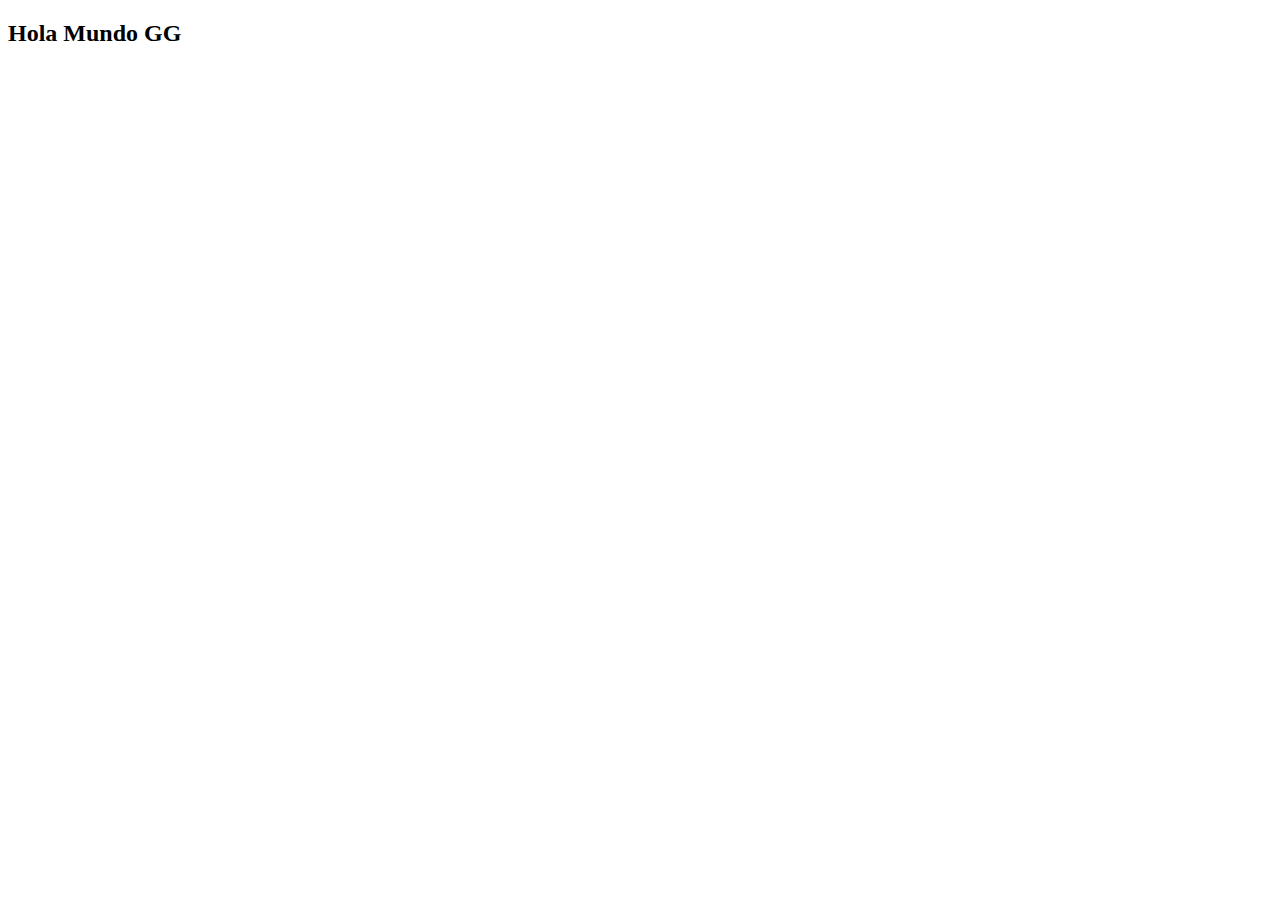
==== index.html @ 3be8c49d "primer commit en la rama main" ====
<!DOCTYPE html>
<html lang="en">
  <head>
    <meta charset="UTF-8" />
    <meta http-equiv="X-UA-Compatible" content="IE=edge" />
    <meta name="viewport" content="width=device-width, initial-scale=1.0" />
    <link rel="stylesheet" href="style.css" />
    <title>Document</title>
  </head>
  <body>
    <h2>Hola Mundo GG</h2>
  </body>
</html>
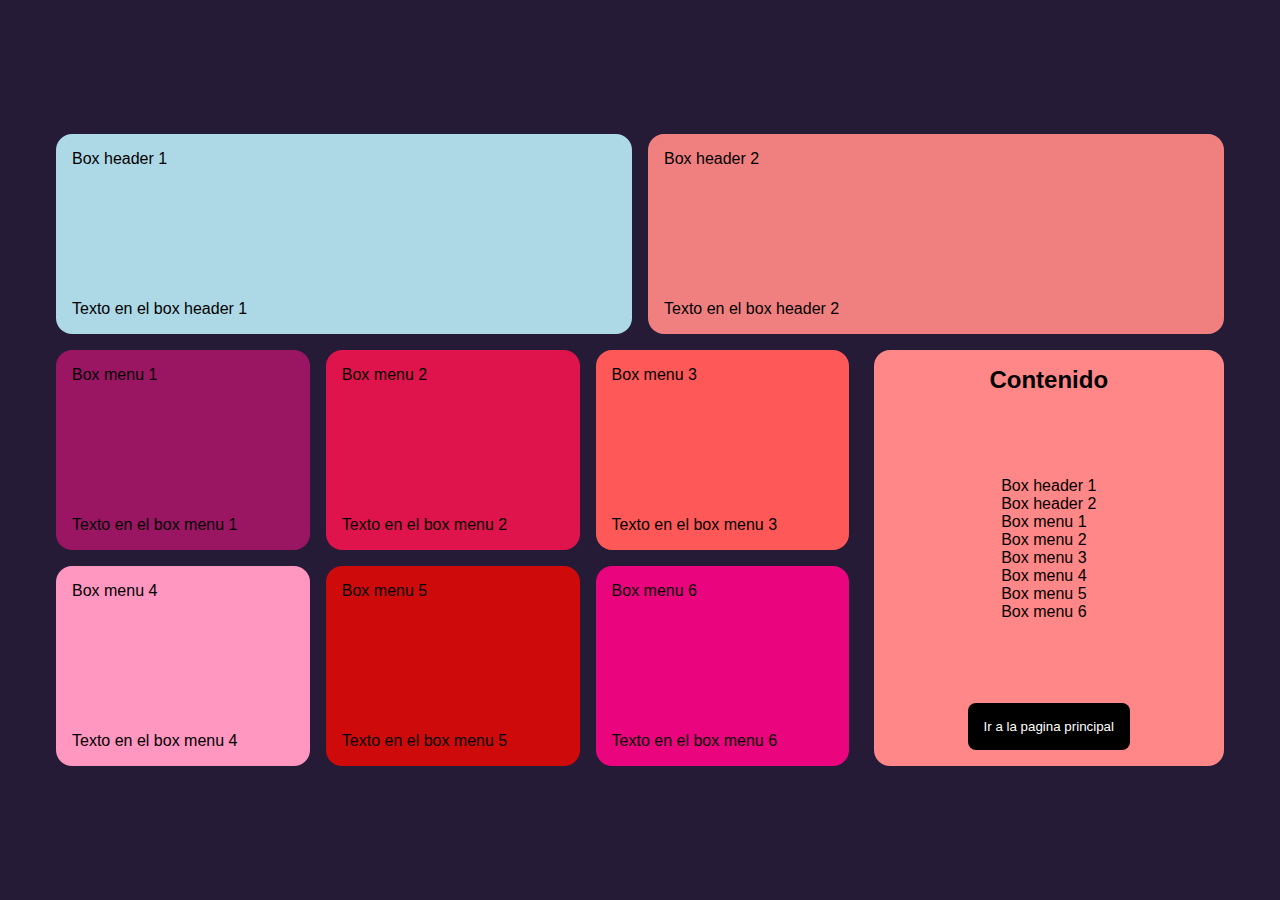
==== commit 1a6d1162: "refator" ====
--- a/index.html
+++ b/index.html
@@ -1,13 +1,71 @@
 <!DOCTYPE html>
 <html lang="en">
-  <head>
-    <meta charset="UTF-8" />
-    <meta http-equiv="X-UA-Compatible" content="IE=edge" />
-    <meta name="viewport" content="width=device-width, initial-scale=1.0" />
-    <link rel="stylesheet" href="style.css" />
-    <title>Document</title>
-  </head>
-  <body>
-    <h2>Hola Mundo GG</h2>
-  </body>
-</html>
+
+<head>
+    <meta charset="UTF-8">
+    <meta http-equiv="X-UA-Compatible" content="IE=edge">
+    <meta name="viewport" content="width=device-width, initial-scale=1.0">
+    <title>ejercicio de flex</title>
+    <link rel="stylesheet" href="./styles.css">
+</head>
+
+<body>
+    <div class="content_principal">
+        <div class="content_header">
+            <div class="box_header">
+                <P>Box header 1</P>
+                <p>Texto en el box header 1</p>
+            </div>
+            <div class="box_header">
+                <P>Box header 2</P>
+                <p>Texto en el box header 2</p>
+            </div>
+        </div>
+        <div class="content_main">
+            <div class="content_main-menu">
+                <div class="box_menu">
+                    <p>Box menu 1</p>
+                    <p>Texto en el box menu 1</p>
+                </div>
+                <div class="box_menu">
+                    <p>Box menu 2</p>
+                    <p>Texto en el box menu 2</p>
+                </div>
+                <div class="box_menu">
+                    <p>Box menu 3</p>
+                    <p>Texto en el box menu 3</p>
+                </div>
+                <div class="box_menu">
+                    <p>Box menu 4</p>
+                    <p>Texto en el box menu 4</p>
+                </div>
+                <div class="box_menu">
+                    <p>Box menu 5</p>
+                    <p>Texto en el box menu 5</p>
+                </div>
+                <div class="box_menu">
+                    <p>Box menu 6</p>
+                    <p>Texto en el box menu 6</p>
+                </div>
+            </div>
+            <div class="content_main_aside">
+                <h2>Contenido</h2>
+
+                <div>
+                    <p>Box header 1</p>
+                    <p>Box header 2</p>
+                    <p>Box menu 1</p>
+                    <p>Box menu 2</p>
+                    <p>Box menu 3</p>
+                    <p>Box menu 4</p>
+                    <p>Box menu 5</p>
+                    <p>Box menu 6</p>
+                </div>
+
+                <button>Ir a la pagina principal</button>
+            </div>
+        </div>
+    </div>
+</body>
+
+</html>--- a/styles.css
+++ b/styles.css
@@ -0,0 +1,165 @@
+* {
+    padding: 0;
+    margin: 0;
+    box-sizing: border-box;
+    font-family: Arial, "Helvetica Neue", Helvetica, sans-serif;
+}
+
+body {
+    background-color: #251b37;
+
+    display: flex;
+    align-items: center;
+    justify-content: center;
+
+    min-height: 100vh;
+}
+
+.content_principal {
+    width: 100%;
+    padding: 1rem;
+
+    display: flex;
+    flex-direction: column;
+    gap: 1rem;
+
+    max-width: 1200px;
+    margin: 0 auto;
+}
+
+.content_header {
+    display: flex;
+    flex-direction: column;
+    gap: 1rem;
+}
+
+.content_header .box_header {
+    padding: 1rem;
+    height: 200px;
+    border-radius: 1rem;
+
+    display: flex;
+    flex-direction: column;
+    justify-content: space-between;
+    /* align-items: center; */
+}
+
+.content_header .box_header:nth-child(1) {
+    background-color: lightblue;
+}
+
+.content_header .box_header:nth-child(2) {
+    background-color: lightcoral;
+}
+
+.content_main {
+    display: flex;
+    flex-direction: column;
+    gap: 1rem;
+}
+
+.content_main .content_main-menu {
+    display: flex;
+    flex-direction: column;
+    gap: 1rem;
+}
+
+.content_main .content_main-menu .box_menu {
+    padding: 1rem;
+    height: 200px;
+    border-radius: 1rem;
+
+    display: flex;
+    flex-direction: column;
+    justify-content: space-between;
+}
+
+.content_main .content_main-menu .box_menu:nth-child(1) {
+    background-color: #9a1663;
+}
+
+.content_main .content_main-menu .box_menu:nth-child(2) {
+    background-color: #e0144c;
+}
+
+.content_main .content_main-menu .box_menu:nth-child(3) {
+    background-color: #ff5858;
+}
+
+.content_main .content_main-menu .box_menu:nth-child(4) {
+    background-color: #ff97c1;
+}
+
+.content_main .content_main-menu .box_menu:nth-child(5) {
+    background-color: #cf0a0a;
+}
+
+.content_main .content_main-menu .box_menu:nth-child(6) {
+    background-color: #ea047e;
+}
+
+.content_main .content_main_aside {
+    background-color: #ff8787;
+
+    padding: 1rem;
+    border-radius: 1rem;
+
+    display: flex;
+    flex-direction: column;
+    align-items: center;
+    gap: 3rem;
+}
+
+.content_main .content_main_aside button {
+    padding: 1rem;
+    /* outline: none; */
+    border: none;
+    border-radius: 0.5rem;
+    background-color: #000000;
+    color: #fff;
+    cursor: pointer;
+}
+
+@media (min-width: 700px) {
+    .content_header {
+        flex-direction: row;
+    }
+
+    .content_header .box_header {
+        width: 50%;
+    }
+
+    .content_main {
+        flex-direction: row;
+    }
+
+    .content_main .content_main-menu {
+        width: 70%;
+    }
+
+    .content_main .content_main_aside {
+        width: 30%;
+        justify-content: space-between;
+        /* max-height: 500px; */
+    }
+}
+
+@media (min-width: 900px) {
+    .content_main {
+        gap: 0;
+    }
+    .content_main .content_main-menu {
+        flex-direction: row;
+        flex-wrap: wrap;
+    }
+
+    .content_main .content_main-menu .box_menu {
+        width: calc(50% - 1rem);
+    }
+}
+
+@media (min-width: 1100px) {
+    .content_main .content_main-menu .box_menu {
+        width: calc(33% - 1rem);
+    }
+}
